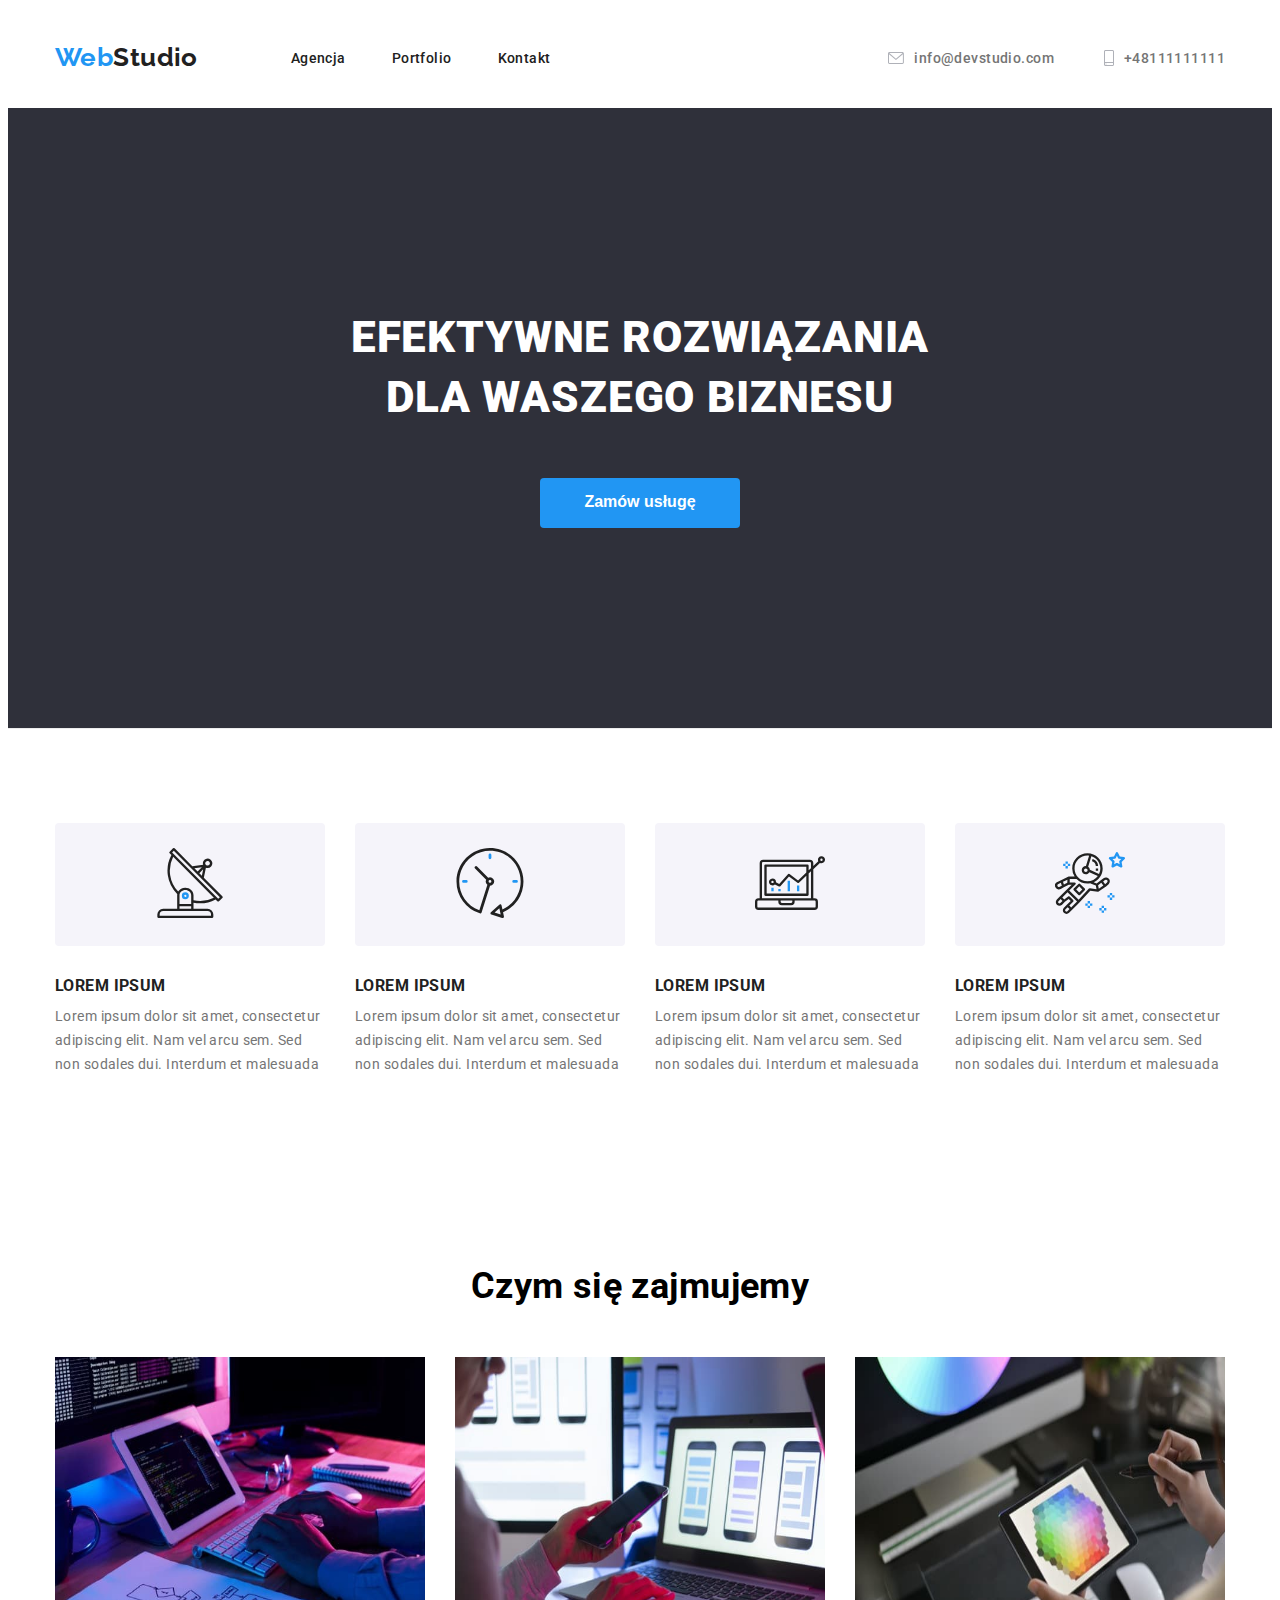
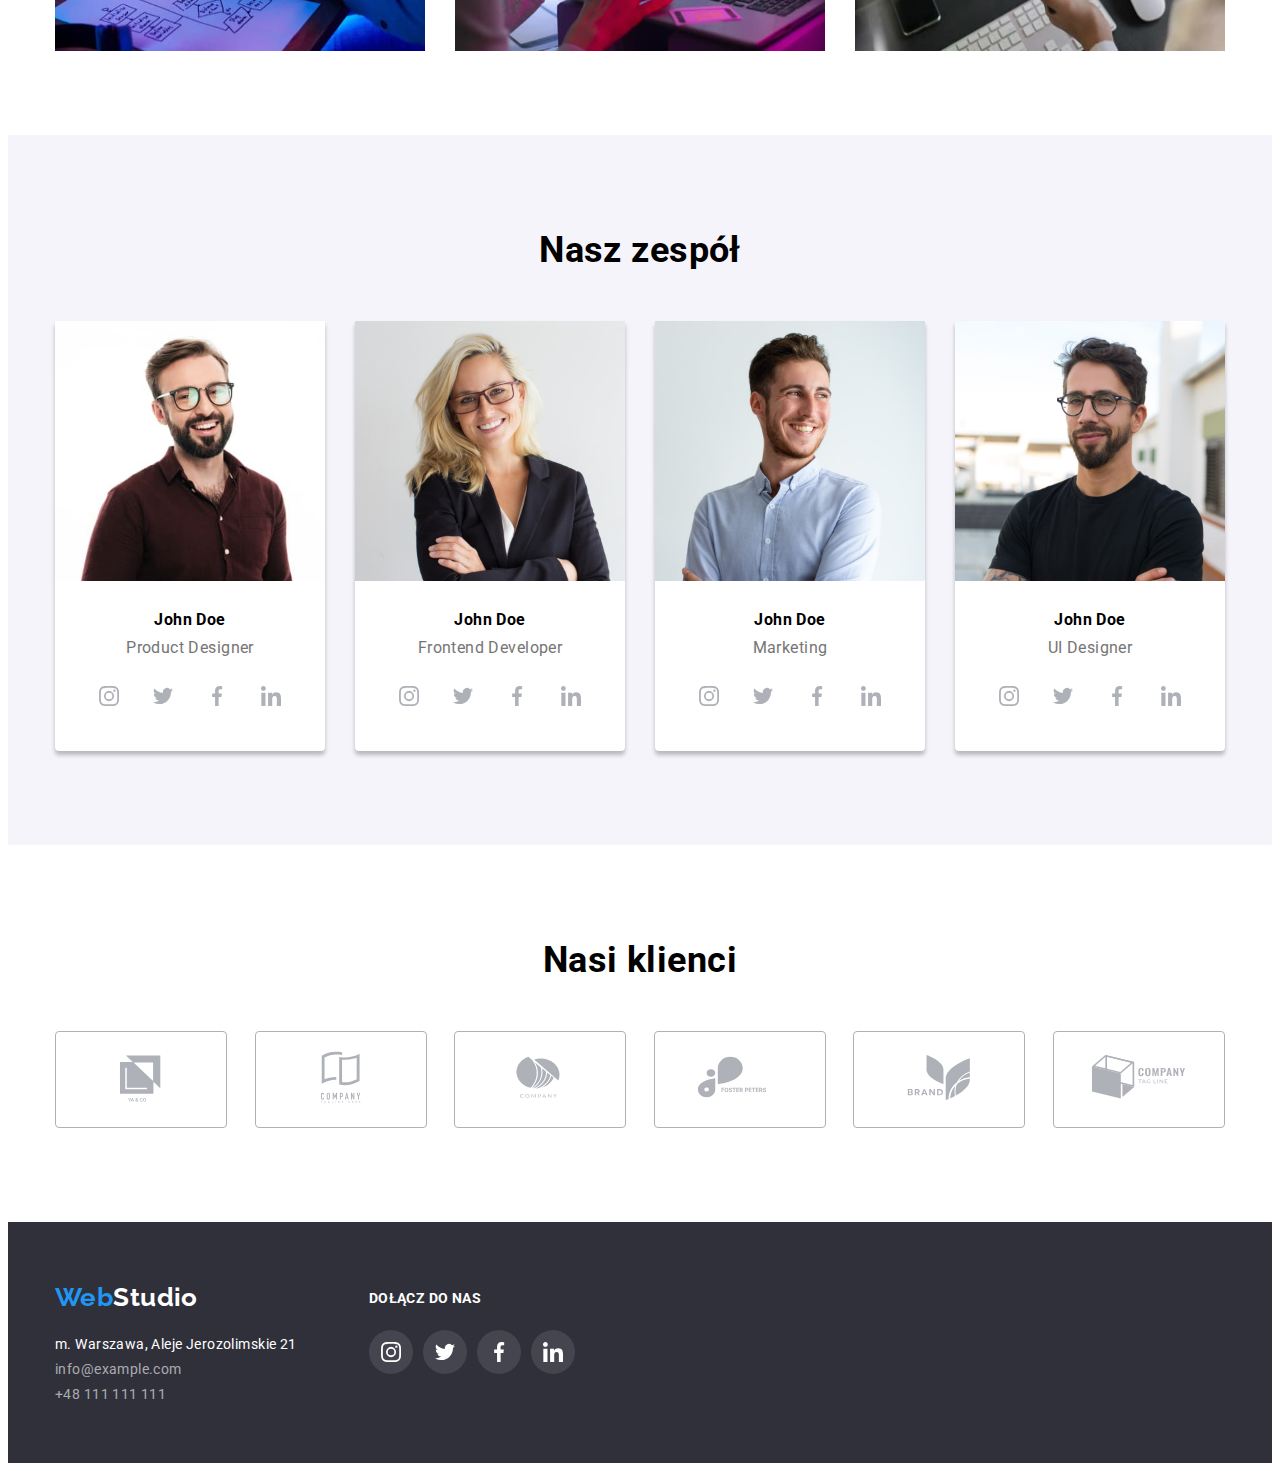
==== index.html @ ecf9ecc1 "added previous homework" ====
<!DOCTYPE html>
<html lang="pl">
  <head>
    <link
      rel="stylesheet"
      href="https://cdnjs.cloudflare.com/ajax/libs/modern-normalize/1.1.0/modern-normalize.min.css"
      integrity="sha512-wpPYUAdjBVSE4KJnH1VR1HeZfpl1ub8YT/NKx4PuQ5NmX2tKuGu6U/JRp5y+Y8XG2tV+wKQpNHVUX03MfMFn9Q=="
      crossorigin="anonymous"
      referrerpolicy="no-referrer"
    />
    <link rel="preconnect" href="https://fonts.googleapis.com" />
    <link rel="preconnect" href="https://fonts.gstatic.com" crossorigin />
    <link
      href="https://fonts.googleapis.com/css2?family=Raleway:wght@700&family=Roboto:wght@400;500;700;900&display=swap"
      rel="stylesheet"
    />
    <meta charset="UTF-8" />
    <meta http-equiv="X-UA-Compatible" content="IE=edge" />
    <meta name="viewport" content="width=device-width, initial-scale=1.0" />
    <title>Praca domowa 1 GoIT</title>
    <link rel="stylesheet" href="css/styles.css" />
  </head>
  <body>
    <header>
      <section>
        <div class="container header-container">
          <nav class="header_nav">
            <a href="index.html" class="header_logo"
              ><span class="logo_first_part">Web</span>Studio</a
            >
            <ul class="header_menu_list">
              <li class="header_menu_item">
                <a href="" class="header_menu_link">Agencja</a>
              </li>
              <li class="header_menu_item">
                <a href="portfolio.html" class="header_menu_link">Portfolio</a>
              </li>
              <li class="header_menu_item">
                <a href="" class="header_menu_link">Kontakt</a>
              </li>
            </ul>
          </nav>
          <ul class="header_contact_list">
            <li class="header_contact_item">
              <a href="mailto:info@devstudio.com" class="header_contact_link">
                <svg class="icon header-icon" width="16" height="12">
                  <use href="/images/icon.svg#icon-envelope"></use>
                </svg>
                info@devstudio.com
              </a>
            </li>
            <li class="header_contact_item">
              <a href="tel:+48111111111" class="header_contact_link">
                <svg class="icon header-icon" width="10" height="16">
                  <use href="/images/icon.svg#icon-smartphone"></use>
                </svg>
                +48111111111
              </a>
            </li>
          </ul>
        </div>
      </section>

      <section class="headline section">
        <div class="container headline-container">
          <h1 class="headline_tittle">
            EFEKTYWNE ROZWIĄZANIA <br />
            DLA WASZEGO BIZNESU
          </h1>
          <button type="button" class="headline_button">Zamów usługę</button>
        </div>
      </section>
    </header>
    <main>
      <section class="describtion section">
        <div class="container describtion-container">
          <ul class="describtion_list">
            <li class="describtion_item">
              <div class="describtion_icons_background">
                <svg class="describtion_icons" width="70" height="70">
                  <use href="./images/icon.svg#icon-antenna"></use>
                </svg>
              </div>
              <h3 class="describtion_head">LOREM IPSUM</h3>
              <p class="describtion_text">
                Lorem ipsum dolor sit amet, consectetur adipiscing elit. Nam vel
                arcu sem. Sed non sodales dui. Interdum et malesuada
              </p>
            </li>
            <li class="describtion_item">
              <div class="describtion_icons_background">
                <svg class="describtion_icons" width="70" height="70">
                  <use href="./images/icon.svg#icon-clock"></use>
                </svg>
              </div>
              <h3 class="describtion_head">LOREM IPSUM</h3>
              <p class="describtion_text">
                Lorem ipsum dolor sit amet, consectetur adipiscing elit. Nam vel
                arcu sem. Sed non sodales dui. Interdum et malesuada
              </p>
            </li>
            <li class="describtion_item">
              <div class="describtion_icons_background">
                <svg class="describtion_icons" width="70" height="70">
                  <use href="./images/icon.svg#icon-diagram"></use>
                </svg>
              </div>

              <h3 class="describtion_head">LOREM IPSUM</h3>
              <p class="describtion_text">
                Lorem ipsum dolor sit amet, consectetur adipiscing elit. Nam vel
                arcu sem. Sed non sodales dui. Interdum et malesuada
              </p>
            </li>
            <li class="describtion_item">
              <div class="describtion_icons_background">
                <svg class="describtion_icons" width="70" height="70">
                  <use href="./images/icon.svg#icon-astronaut"></use>
                </svg>
              </div>
              <h3 class="describtion_head">LOREM IPSUM</h3>
              <p class="describtion_text">
                Lorem ipsum dolor sit amet, consectetur adipiscing elit. Nam vel
                arcu sem. Sed non sodales dui. Interdum et malesuada
              </p>
            </li>
          </ul>
        </div>
      </section>
      <section class="what-we-do section">
        <div class="container what-we-do-container">
          <h2 class="what-we-do_tittle">Czym się zajmujemy</h2>
          <ul class="what-we-do_list">
            <li class="what-we-do_card">
              <img
                src="images/pracujacyprogramista(1).jpg"
                alt="Programista kodujący przy komputerze"
                width="370"
                height="294"
              />
            </li>
            <li class="what-we-do_card">
              <img
                src="images/programistaztelefonem.jpg"
                alt="Programista trzyma w ręku telefon"
                width="370"
                height="294"
              />
            </li>
            <li class="what-we-do_card">
              <img
                src="images/programistawybierajacykolor.jpg"
                alt="programista wybiera kolor z palety kolorów"
                width="370"
                height="294"
              />
            </li>
          </ul>
        </div>
      </section>
      <section class="ourteam section">
        <div class="container ourteam-container">
          <h2 class="ourteam_main_tittle">Nasz zespół</h2>
          <ul class="ourteam_list">
            <li class="ourteam_card">
              <figure>
                <img
                  src="images/JDoe1.jpg"
                  alt="Mężczyzna w koszuli i okularach"
                  width="270"
                  height="260"
                />
                <figcaption>
                  <h3 class="ourteam_subtittle">John Doe</h3>
                  <p class="ourteam_text">Product Designer</p>
                  <ul class="team_icon_list">
                    <li>
                      <a href="#" target="_blank" class="team_icon_link">
                        <svg class="icon ourteam-icon" width="44" height="44">
                          <use href="/images/icon.svg#icon-instagram"></use>
                        </svg>
                      </a>
                    </li>
                    <li>
                      <a href="#" target="_blank" class="team_icon_link">
                        <svg class="icon ourteam-icon" width="44" height="44">
                          <use href="/images/icon.svg#icon-twitter"></use>
                        </svg>
                      </a>
                    </li>
                    <li>
                      <a href="#" target="_blank" class="team_icon_link">
                        <svg class="icon ourteam-icon" width="44" height="44">
                          <use href="/images/icon.svg#icon-facebook"></use>
                        </svg>
                      </a>
                    </li>
                    <li>
                      <a href="#" target="_blank" class="team_icon_link">
                        <svg class="icon ourteam-icon" width="44" height="44">
                          <use href="/images/icon.svg#icon-linkedin"></use>
                        </svg>
                      </a>
                    </li>
                  </ul>
                </figcaption>
              </figure>
            </li>
            <li class="ourteam_card">
              <figure>
                <img
                  src="images/JDoe2.jpg"
                  alt="Kobieta w marynarce"
                  width="270"
                  height="260"
                />
                <figcaption>
                  <h3 class="ourteam_subtittle">John Doe</h3>
                  <p class="ourteam_text">Frontend Developer</p>
                  <ul class="team_icon_list">
                    <li class="team_icon_item">
                      <a href="#" target="_blank" class="team_icon_link">
                        <svg class="icon ourteam-icon" width="44" height="44">
                          <use href="/images/icon.svg#icon-instagram"></use>
                        </svg>
                      </a>
                    </li>
                    <li>
                      <a href="#" target="_blank" class="team_icon_link">
                        <svg class="icon ourteam-icon" width="44" height="44">
                          <use href="/images/icon.svg#icon-twitter"></use>
                        </svg>
                      </a>
                    </li>
                    <li>
                      <a href="#" target="_blank" class="team_icon_link">
                        <svg class="icon ourteam-icon" width="44" height="44">
                          <use href="/images/icon.svg#icon-facebook"></use>
                        </svg>
                      </a>
                    </li>
                    <li>
                      <a href="#" target="_blank" class="team_icon_link">
                        <svg class="icon ourteam-icon" width="44" height="44">
                          <use href="/images/icon.svg#icon-linkedin"></use>
                        </svg>
                      </a>
                    </li>
                  </ul>
                </figcaption>
              </figure>
            </li>
            <li class="ourteam_card">
              <figure>
                <img
                  src="images/JDoe3.jpg"
                  alt="Uśmiechnięty mężczyzna"
                  width="270"
                  height="260"
                />
                <figcaption>
                  <h3 class="ourteam_subtittle">John Doe</h3>
                  <p class="ourteam_text">Marketing</p>
                  <ul class="team_icon_list">
                    <li>
                      <a href="#" target="_blank" class="team_icon_link">
                        <svg class="icon ourteam-icon" width="44" height="44">
                          <use href="/images/icon.svg#icon-instagram"></use>
                        </svg>
                      </a>
                    </li>
                    <li>
                      <a href="#" target="_blank" class="team_icon_link">
                        <svg class="icon ourteam-icon" width="44" height="44">
                          <use href="/images/icon.svg#icon-twitter"></use>
                        </svg>
                      </a>
                    </li>
                    <li>
                      <a href="#" target="_blank" class="team_icon_link">
                        <svg class="icon ourteam-icon" width="44" height="44">
                          <use href="/images/icon.svg#icon-facebook"></use>
                        </svg>
                      </a>
                    </li>
                    <li>
                      <a href="#" target="_blank" class="team_icon_link">
                        <svg class="icon ourteam-icon" width="44" height="44">
                          <use href="/images/icon.svg#icon-linkedin"></use>
                        </svg>
                      </a>
                    </li>
                  </ul>
                </figcaption>
              </figure>
            </li>
            <li class="ourteam_card">
              <figure>
                <img
                  src="images/JDoe4.jpg"
                  alt="Mężczyzna w koszulce i okularach"
                  width="270"
                  height="260"
                />
                <figcaption>
                  <h3 class="ourteam_subtittle">John Doe</h3>
                  <p class="ourteam_text">UI Designer</p>
                  <ul class="team_icon_list">
                    <li>
                      <a href="#" target="_blank" class="team_icon_link">
                        <svg class="icon ourteam-icon" width="44" height="44">
                          <use href="/images/icon.svg#icon-instagram"></use>
                        </svg>
                      </a>
                    </li>
                    <li>
                      <a href="#" target="_blank" class="team_icon_link">
                        <svg class="icon ourteam-icon" width="44" height="44">
                          <use href="/images/icon.svg#icon-twitter"></use>
                        </svg>
                      </a>
                    </li>
                    <li>
                      <a href="#" target="_blank" class="team_icon_link">
                        <svg class="icon ourteam-icon" width="44" height="44">
                          <use href="/images/icon.svg#icon-facebook"></use>
                        </svg>
                      </a>
                    </li>
                    <li>
                      <a href="#" target="_blank" class="team_icon_link">
                        <svg class="icon ourteam-icon" width="44" height="44">
                          <use href="/images/icon.svg#icon-linkedin"></use>
                        </svg>
                      </a>
                    </li>
                  </ul>
                </figcaption>
              </figure>
            </li>
          </ul>
        </div>
      </section>
      <section class="our_clients section">
        <div class="container">
          <h2 class="our_clients_main_tittle">Nasi klienci</h2>
          <ul class="our_clients_list">
            <li class="our_clients_item">
              <a href="#" target="_blank" class="our_clients_link">
                <svg class="icon our_clients-icon" width="106" height="60">
                  <use href="/images/icon.svg#icon-client1"></use>
                </svg>
              </a>
            </li>
            <li class="our_clients_item">
              <a href="#" target="_blank" class="our_clients_link">
                <svg class="icon our_clients-icon" width="106" height="60">
                  <use href="/images/icon.svg#icon-client2"></use>
                </svg>
              </a>
            </li>
            <li class="our_clients_item">
              <a href="#" target="_blank" class="our_clients_link">
                <svg class="icon our_clients-icon" width="106" height="60">
                  <use href="/images/icon.svg#icon-client3"></use>
                </svg>
              </a>
            </li>
            <li class="our_clients_item">
              <a href="#" target="_blank" class="our_clients_link">
                <svg class="icon our_clients-icon" width="106" height="60">
                  <use href="/images/icon.svg#icon-client4"></use>
                </svg>
              </a>
            </li>
            <li class="our_clients_item">
              <a href="#" target="_blank" class="our_clients_link">
                <svg class="icon our_clients-icon" width="106" height="60">
                  <use href="/images/icon.svg#icon-client5"></use>
                </svg>
              </a>
            </li>
            <li class="our_clients_item">
              <a href="#" target="_blank" class="our_clients_link">
                <svg class="icon our_clients-icon" width="106" height="60">
                  <use href="/images/icon.svg#icon-client6"></use>
                </svg>
              </a>
            </li>
          </ul>
        </div>
      </section>
    </main>
    <footer class="footer">
      <div class="container">
        <div class="footer_display_container">
          <div class="footer-container">
            <a href="" class="footer_logo">
              <span class="logo_first_part">Web</span>Studio</a
            >
            <address>
              <ul class="footer_list">
                <li>
                  <a
                    class="footer_link footer-localisation"
                    href="https://goo.gl/maps/kYdDBKaU15SzFSr7A"
                    target="_blank"
                    >m. Warszawa, Aleje Jerozolimskie 21</a
                  >
                </li>
                <li>
                  <a class="footer_link" href="mailto:info@example.com"
                    >info@example.com</a
                  >
                </li>
                <li>
                  <a class="footer_link" href="tel:+48111111111">
                    +48 111 111 111</a
                  >
                </li>
              </ul>
            </address>
          </div>
          <div class="container footer-icon-container">
            <h2 class="joinus_tittle">DOŁĄCZ DO NAS</h2>
            <ul class="joinus_list">
              <li class="joinus_item">
                <a href="#" target="_blank" class="joinus_link">
                  <svg class="icon joinus-icon" width="44" height="44">
                    <use href="/images/icon.svg#icon-instagram"></use>
                  </svg>
                </a>
              </li>
              <li class="joinus_item">
                <a href="#" target="_blank" class="joinus_link">
                  <svg class="icon joinus-icon" width="44" height="44">
                    <use href="/images/icon.svg#icon-twitter"></use>
                  </svg>
                </a>
              </li>
              <li class="joinus_item">
                <a href="#" target="_blank" class="joinus_link">
                  <svg class="icon joinus-icon" width="44" height="44">
                    <use href="/images/icon.svg#icon-facebook"></use>
                  </svg>
                </a>
              </li>
              <li class="joinus_item">
                <a href="#" target="_blank" class="joinus_link">
                  <svg class="icon joinus-icon" width="44" height="44">
                    <use href="/images/icon.svg#icon-linkedin"></use>
                  </svg>
                </a>
              </li>
            </ul>
          </div>
        </div>
      </div>
    </footer>
  </body>
</html>
---- css/styles.css ----
:root {
  --primary-fonts: "Roboto", sans-serif;
  --logo-fonts: "Raleway", sans-serif;
  --color-one: #2196f3;
  --color-two: #212121;
  --color-three: #757575;
  --color-four: #ffffff;
  --color-five: #f5f4fa;
  --color-six: #2f303a;
  --color-seven: #000000;
  --color-eight: #afb1b8;
}
/*basic web styles*/
body {
  font-family: var(--primary-fonts);
  color: var(--color-seven);
  background-color: var(--color-four);
  letter-spacing: 0.03em;
  font-size: 14px;
}
h1,
h2,
h3,
p,
ul,
li {
  margin: 0;
  padding: 0;
}
.container {
  width: 1170px;
  margin: 0 auto;
}

/*header styles*/
.header-container,
.header_nav,
.header_menu_list,
.header_contact_list {
  display: flex;
}
.header_menu_list {
  display: flex;
  justify-content: space-between;
  align-items: center;
}

.header-container {
  justify-content: space-between;
  padding: 32px 0;
  align-items: center;
}
.header_contact_link {
  display: flex;
  align-items: center;
}
.header_menu_item:not(:last-child) {
  padding-right: 46px;
}
.header_contact_item:not(:last-child) {
  padding-right: 50px;
}

header {
  border-bottom: 1px solid #ececec;
}
.header_logo {
  font-family: var(--logo-fonts);
  font-weight: 700;
  font-size: 26px;
  color: var(--color-two);
  line-height: 1.38;
  margin-right: 93px;
}
.logo_first_part {
  color: var(--color-one);
}
.header_logo,
.header_menu_link,
.header_contact_link {
  text-decoration: none;
}
.header_menu_list,
.header_contact_list {
  list-style: none;
}
.header_menu_link {
  color: var(--color-two);
  font-weight: 500;
  cursor: pointer;
  line-height: 1.17;
}

.header_menu_link:hover,
.header_contact_link:hover {
  color: var(--color-one);
}
.header_contact_link {
  color: var(--color-three);
  font-weight: 500;
  cursor: pointer;
}
.header_contact_link:hover > svg {
  fill: var(--color-one);
}
/*section class settings*/
.section {
  padding: 94px 0;
  width: 100%;
}
/*headline*/
.headline {
  background-color: var(--color-six);
  color: var(--color-four);
  letter-spacing: 0.06em;
  text-align: center;
}

.headline_tittle {
  font-size: 44px;
  font-weight: 900;
  line-height: 1.36;
  padding-top: 106px;
}
.headline_button {
  color: var(--color-four);
  background-color: var(--color-one);
  font-weight: 700;
  font-size: 16px;
  width: 200px;
  height: 50px;
  border-radius: 4px;
  border: none;
  line-height: 1.88;
  margin-bottom: 106px;
  margin-top: 50px;
}
.headline_button:hover {
  cursor: pointer;
}
/*describtion*/

.describtion_list {
  list-style: none;
  display: flex;
  gap: 30px;
}

.describtion_head {
  color: var(--color-two);
  font-weight: 700;
  line-height: 1.17;
  padding-bottom: 10px;
}
.describtion_text {
  color: var(--color-three);
  font-weight: 400;
  line-height: 1.71;
}
/*what we do*/
.what-we-do_tittle {
  font-size: 36px;
  font-weight: 700;
  text-align: center;
  line-height: 1.17;
  margin-bottom: 50px;
}
.what-we-do_list {
  list-style: none;
  display: flex;
  gap: 30px;
}
.what-we-do.section {
  padding-bottom: 84px;
}
/*our team*/
.ourteam {
  background-color: var(--color-five);
}
.ourteam_main_tittle {
  font-size: 36px;
  font-weight: 700;
  text-align: center;
  line-height: 1.17;
  margin-bottom: 50px;
}
.ourteam_list {
  list-style: none;
  display: flex;
  gap: 30px;
  justify-content: space-between;
}
figure {
  margin: 0;
}

.ourteam_card {
  background-color: var(--color-four);
  text-align: center;
  border-radius: 0px 0px 4px 4px;
  box-shadow: 0px 4px 4px 0px rgba(0, 0, 0, 0.25);
}

.ourteam_subtittle {
  font-weight: 700;
  font-size: 16px;
  line-height: 1.17;
  padding-top: 30px;
  padding-bottom: 10px;
}
.ourteam_text {
  font-weight: 400;
  font-size: 16px;
  color: var(--color-three);
  line-height: 1.17;
  padding-bottom: 16px;
}
/*ourclients section*/
.our_clients_main_tittle {
  font-size: 36px;
  font-weight: 700;
  text-align: center;
  line-height: 1.17;
  margin-bottom: 50px;
}

.our_clients_list {
  display: flex;
  list-style: none;
  justify-content: space-between;
}
.our_clients-icon {
  margin: 16px 32px 16px 32px;
}
.our_clients_item {
  border: var(--color-eight) 1px solid;
  border-radius: 4px;
}
.our_clients_item:hover {
  border: var(--color-one) 1px solid;
  border-radius: 4px;
}
/*footer*/
.footer {
  background-color: var(--color-six);
}
.footer_logo {
  font-family: var(--logo-fonts);
  font-weight: 700;
  font-size: 26px;
  color: var(--color-four);
  line-height: 1.17;
  padding-top: 60px;
  margin-bottom: 23px;
  display: inline-block;
  margin-right: 171px;
}

.footer_list {
  list-style: none;
  padding-bottom: 60px;
}
.footer_list li:not(:last-child) {
  margin-bottom: 9px;
}
.footer_list,
.footer_logo,
.footer_link {
  text-decoration: none;
}

.footer_link {
  color: rgba(255, 255, 255, 0.6);
  font-weight: 400;
  font-style: normal;
  line-height: 1.17;
}
.footer-localisation {
  color: var(--color-four);
}

.footer_link:hover {
  color: var(--color-one);
  cursor: pointer;
}
.footer_display_container {
  display: flex;
}
.footer-icon-container {
  margin-top: 68px;
}
.joinus_list {
  list-style: none;
  display: flex;
  gap: 10px;
}
.joinus_tittle {
  color: var(--color-four);
  font-weight: 700;
  line-height: 1.17;
  margin-bottom: 23px;
  font-size: 14px;
  vertical-align: text-bottom;
}
/*portfolio.html*/

.filters_list,
.portfolio_list {
  list-style: none;
  display: flex;
}
.filters_button {
  background-color: var(--color-five);
  border: none;
  border-radius: 2px;
  color: var(--color-two);
  text-align: center;
  font-size: 16px;
  font-weight: 500;
  font-family: var(--primary-fonts);
  line-height: 1.625;
  padding: 6px 22px 6px 22px;
}
.filters_list {
  align-items: center;
  justify-content: center;
  gap: 8px;
  margin-bottom: 50px;
}
.filters_button:hover {
  color: var(--color-four);
  background-color: var(--color-one);
  cursor: pointer;
  box-shadow: 0px 4px 4px 0px rgba(0, 0, 0, 0.25);
}
.portfolio_list {
  flex-wrap: wrap;
  gap: 30px;
}
img {
  display: block;
}
.portfolio_figcaption {
  border-bottom: 1px solid #eeeeee;
  border-right: 1px solid #eeeeee;
  border-left: 1px solid #eeeeee;
}

.portfolio_tittle {
  color: var(--color-two);
  font-size: 18px;
  font-weight: 700;
  letter-spacing: 0.03em;
  line-height: 2;
  margin: 0px 24px 4px 24px;
  padding-top: 20px;
}
.portfolio_text {
  font-size: 16px;
  font-weight: 400;
  color: var(--color-three);
  line-height: 1.87;
  margin: 0 24px 20px 24px;
}

/*icons*/
.icon {
  fill: var(--color-eight);
}
.header-icon {
  margin-right: 10px;
}
.team_icon_list {
  display: flex;
  justify-content: space-between;
  padding-left: 32px;
  padding-right: 32px;
  padding-bottom: 30px;
  list-style: none;
}
.ourteam-icon:hover {
  fill: var(--color-four);
  background: var(--color-one);
  border-radius: 50%;
}
.our_clients-icon:hover {
  fill: var(--color-one);
}
.joinus-icon {
  fill: var(--color-four);
  background-color: rgba(255, 255, 255, 0.1);
  border-radius: 50%;
}
.joinus-icon:hover {
  fill: var(--color-four);
  background-color: var(--color-one);
  border-radius: 50%;
}


.describtion_icons {
  fill: var(--color-two);
  margin: 25px 100px 25px 100px;
}

.describtion_icons_background {
  background-color: var(--color-five);
  margin-bottom: 30px;
  border-radius: 4px;
}
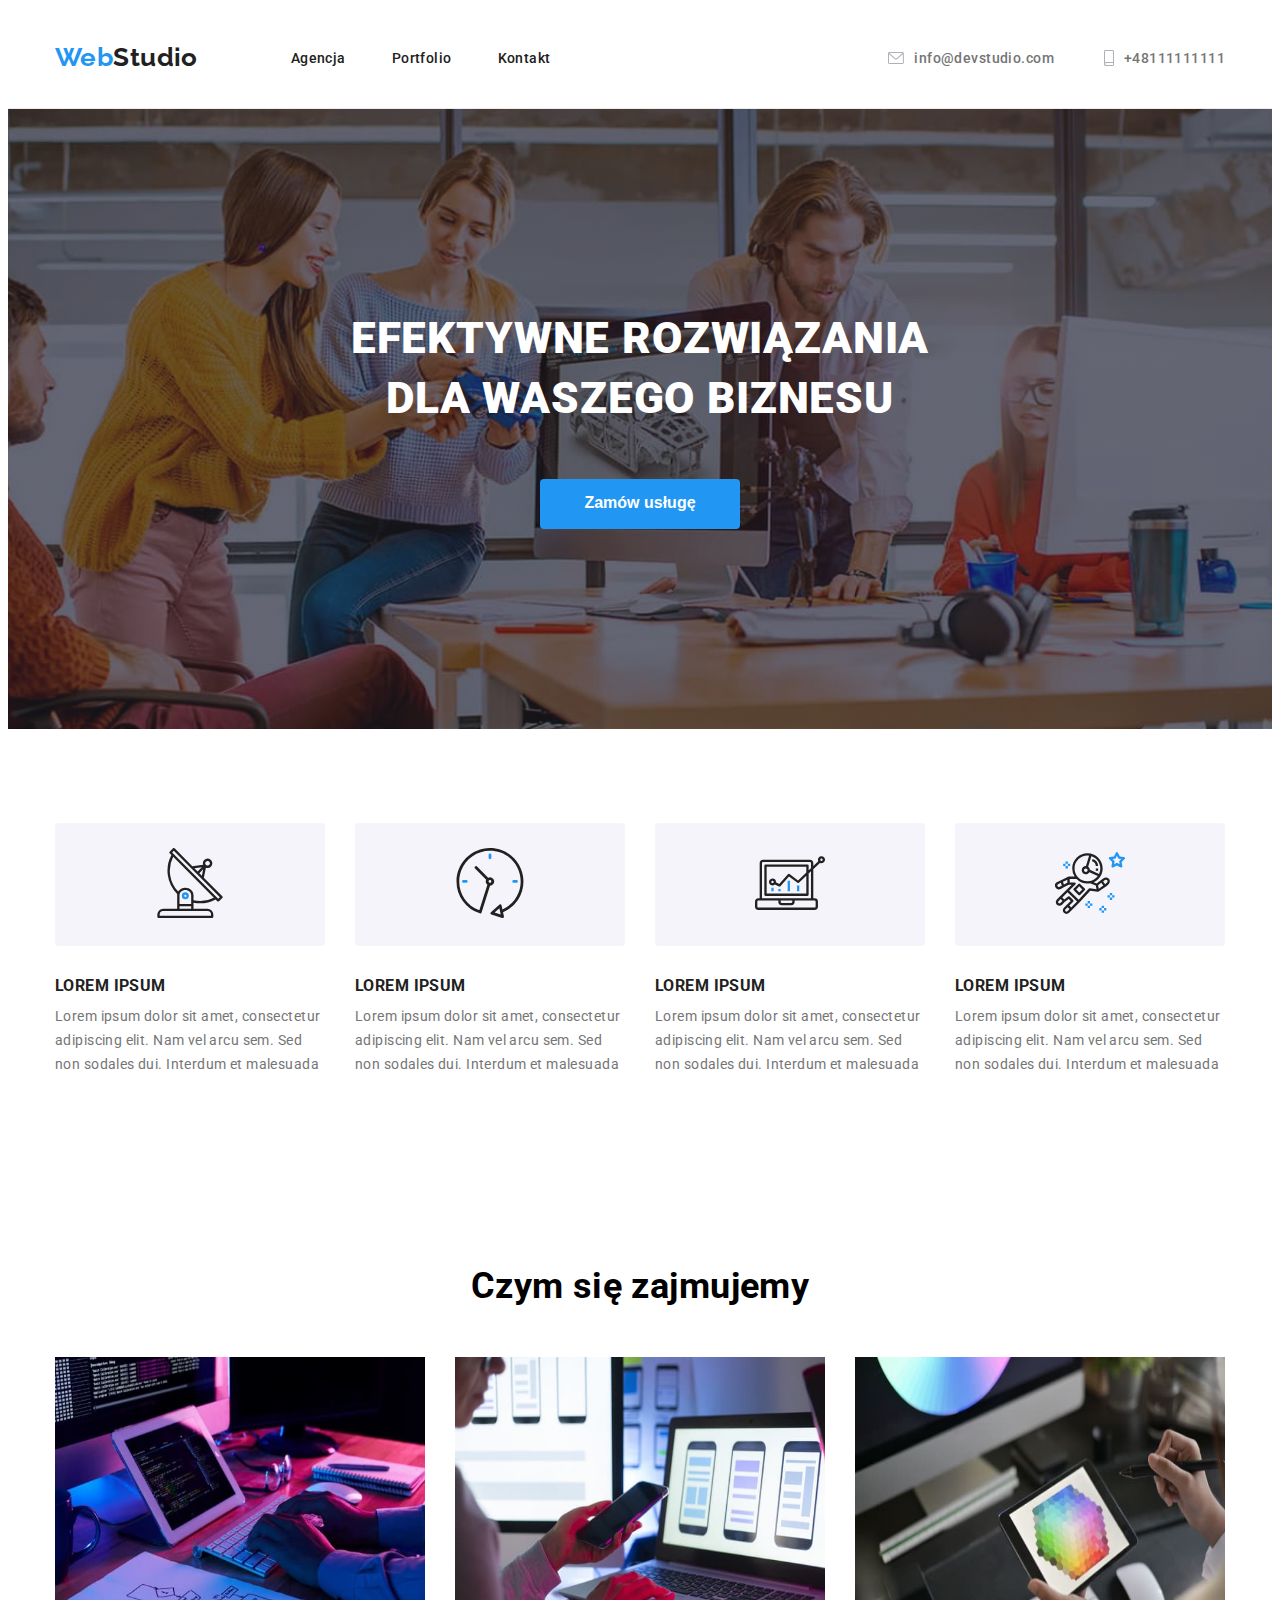
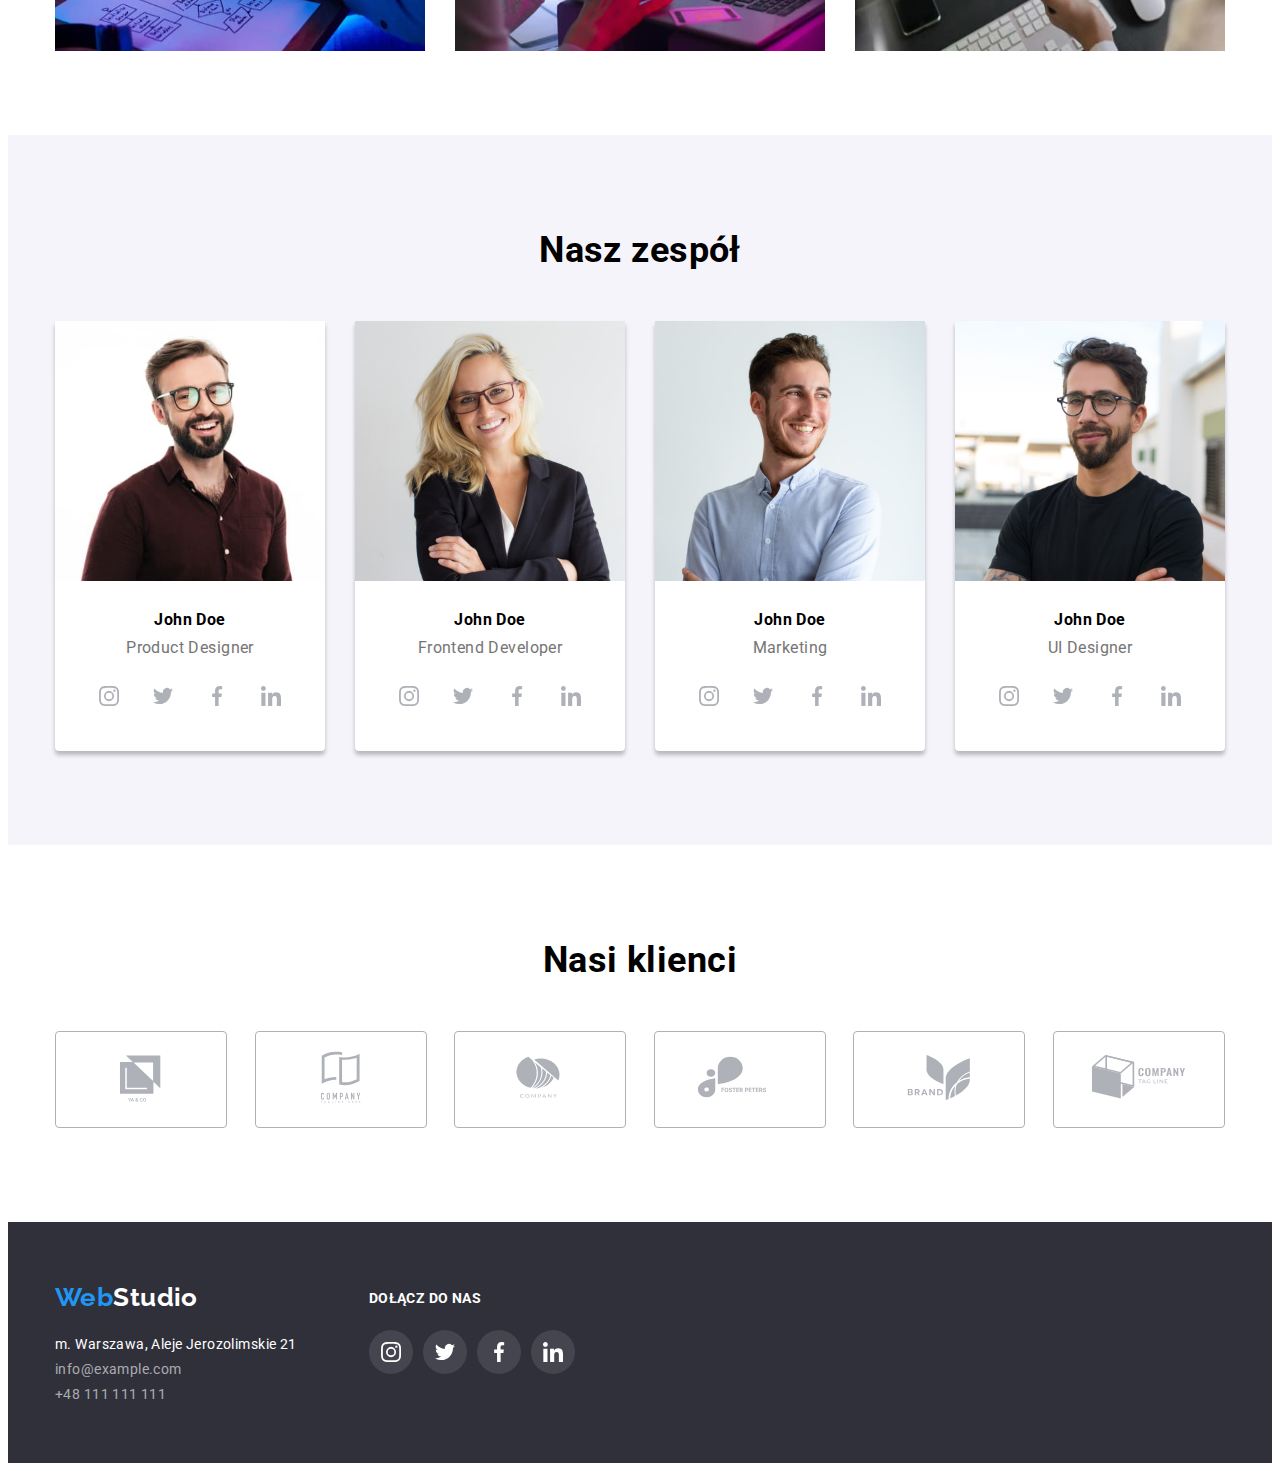
==== commit 1a00603b: "." ====
--- a/index.html
+++ b/index.html
@@ -22,7 +22,7 @@
   </head>
   <body>
     <header>
-      <section>
+      <section class="header">
         <div class="container header-container">
           <nav class="header_nav">
             <a href="index.html" class="header_logo"
@@ -44,7 +44,7 @@
             <li class="header_contact_item">
               <a href="mailto:info@devstudio.com" class="header_contact_link">
                 <svg class="icon header-icon" width="16" height="12">
-                  <use href="/images/icon.svg#icon-envelope"></use>
+                  <use href="./images/icon.svg#icon-envelope"></use>
                 </svg>
                 info@devstudio.com
               </a>
@@ -52,7 +52,7 @@
             <li class="header_contact_item">
               <a href="tel:+48111111111" class="header_contact_link">
                 <svg class="icon header-icon" width="10" height="16">
-                  <use href="/images/icon.svg#icon-smartphone"></use>
+                  <use href="./images/icon.svg#icon-smartphone"></use>
                 </svg>
                 +48111111111
               </a>
@@ -150,7 +150,7 @@
             <li class="what-we-do_card">
               <img
                 src="images/programistawybierajacykolor.jpg"
-                alt="programista wybiera kolor z palety kolorów"
+                alt="programista wybiera kolor z palety kolorow"
                 width="370"
                 height="294"
               />
@@ -177,28 +177,28 @@
                     <li>
                       <a href="#" target="_blank" class="team_icon_link">
                         <svg class="icon ourteam-icon" width="44" height="44">
-                          <use href="/images/icon.svg#icon-instagram"></use>
-                        </svg>
-                      </a>
-                    </li>
-                    <li>
-                      <a href="#" target="_blank" class="team_icon_link">
-                        <svg class="icon ourteam-icon" width="44" height="44">
-                          <use href="/images/icon.svg#icon-twitter"></use>
-                        </svg>
-                      </a>
-                    </li>
-                    <li>
-                      <a href="#" target="_blank" class="team_icon_link">
-                        <svg class="icon ourteam-icon" width="44" height="44">
-                          <use href="/images/icon.svg#icon-facebook"></use>
-                        </svg>
-                      </a>
-                    </li>
-                    <li>
-                      <a href="#" target="_blank" class="team_icon_link">
-                        <svg class="icon ourteam-icon" width="44" height="44">
-                          <use href="/images/icon.svg#icon-linkedin"></use>
+                          <use href="./images/icon.svg#icon-instagram"></use>
+                        </svg>
+                      </a>
+                    </li>
+                    <li>
+                      <a href="#" target="_blank" class="team_icon_link">
+                        <svg class="icon ourteam-icon" width="44" height="44">
+                          <use href="./images/icon.svg#icon-twitter"></use>
+                        </svg>
+                      </a>
+                    </li>
+                    <li>
+                      <a href="#" target="_blank" class="team_icon_link">
+                        <svg class="icon ourteam-icon" width="44" height="44">
+                          <use href="./images/icon.svg#icon-facebook"></use>
+                        </svg>
+                      </a>
+                    </li>
+                    <li>
+                      <a href="#" target="_blank" class="team_icon_link">
+                        <svg class="icon ourteam-icon" width="44" height="44">
+                          <use href="./images/icon.svg#icon-linkedin"></use>
                         </svg>
                       </a>
                     </li>
@@ -221,28 +221,28 @@
                     <li class="team_icon_item">
                       <a href="#" target="_blank" class="team_icon_link">
                         <svg class="icon ourteam-icon" width="44" height="44">
-                          <use href="/images/icon.svg#icon-instagram"></use>
-                        </svg>
-                      </a>
-                    </li>
-                    <li>
-                      <a href="#" target="_blank" class="team_icon_link">
-                        <svg class="icon ourteam-icon" width="44" height="44">
-                          <use href="/images/icon.svg#icon-twitter"></use>
-                        </svg>
-                      </a>
-                    </li>
-                    <li>
-                      <a href="#" target="_blank" class="team_icon_link">
-                        <svg class="icon ourteam-icon" width="44" height="44">
-                          <use href="/images/icon.svg#icon-facebook"></use>
-                        </svg>
-                      </a>
-                    </li>
-                    <li>
-                      <a href="#" target="_blank" class="team_icon_link">
-                        <svg class="icon ourteam-icon" width="44" height="44">
-                          <use href="/images/icon.svg#icon-linkedin"></use>
+                          <use href="./images/icon.svg#icon-instagram"></use>
+                        </svg>
+                      </a>
+                    </li>
+                    <li>
+                      <a href="#" target="_blank" class="team_icon_link">
+                        <svg class="icon ourteam-icon" width="44" height="44">
+                          <use href="./images/icon.svg#icon-twitter"></use>
+                        </svg>
+                      </a>
+                    </li>
+                    <li>
+                      <a href="#" target="_blank" class="team_icon_link">
+                        <svg class="icon ourteam-icon" width="44" height="44">
+                          <use href="./images/icon.svg#icon-facebook"></use>
+                        </svg>
+                      </a>
+                    </li>
+                    <li>
+                      <a href="#" target="_blank" class="team_icon_link">
+                        <svg class="icon ourteam-icon" width="44" height="44">
+                          <use href="./images/icon.svg#icon-linkedin"></use>
                         </svg>
                       </a>
                     </li>
@@ -265,28 +265,28 @@
                     <li>
                       <a href="#" target="_blank" class="team_icon_link">
                         <svg class="icon ourteam-icon" width="44" height="44">
-                          <use href="/images/icon.svg#icon-instagram"></use>
-                        </svg>
-                      </a>
-                    </li>
-                    <li>
-                      <a href="#" target="_blank" class="team_icon_link">
-                        <svg class="icon ourteam-icon" width="44" height="44">
-                          <use href="/images/icon.svg#icon-twitter"></use>
-                        </svg>
-                      </a>
-                    </li>
-                    <li>
-                      <a href="#" target="_blank" class="team_icon_link">
-                        <svg class="icon ourteam-icon" width="44" height="44">
-                          <use href="/images/icon.svg#icon-facebook"></use>
-                        </svg>
-                      </a>
-                    </li>
-                    <li>
-                      <a href="#" target="_blank" class="team_icon_link">
-                        <svg class="icon ourteam-icon" width="44" height="44">
-                          <use href="/images/icon.svg#icon-linkedin"></use>
+                          <use href="./images/icon.svg#icon-instagram"></use>
+                        </svg>
+                      </a>
+                    </li>
+                    <li>
+                      <a href="#" target="_blank" class="team_icon_link">
+                        <svg class="icon ourteam-icon" width="44" height="44">
+                          <use href="./images/icon.svg#icon-twitter"></use>
+                        </svg>
+                      </a>
+                    </li>
+                    <li>
+                      <a href="#" target="_blank" class="team_icon_link">
+                        <svg class="icon ourteam-icon" width="44" height="44">
+                          <use href="./images/icon.svg#icon-facebook"></use>
+                        </svg>
+                      </a>
+                    </li>
+                    <li>
+                      <a href="#" target="_blank" class="team_icon_link">
+                        <svg class="icon ourteam-icon" width="44" height="44">
+                          <use href="./images/icon.svg#icon-linkedin"></use>
                         </svg>
                       </a>
                     </li>
@@ -309,28 +309,28 @@
                     <li>
                       <a href="#" target="_blank" class="team_icon_link">
                         <svg class="icon ourteam-icon" width="44" height="44">
-                          <use href="/images/icon.svg#icon-instagram"></use>
-                        </svg>
-                      </a>
-                    </li>
-                    <li>
-                      <a href="#" target="_blank" class="team_icon_link">
-                        <svg class="icon ourteam-icon" width="44" height="44">
-                          <use href="/images/icon.svg#icon-twitter"></use>
-                        </svg>
-                      </a>
-                    </li>
-                    <li>
-                      <a href="#" target="_blank" class="team_icon_link">
-                        <svg class="icon ourteam-icon" width="44" height="44">
-                          <use href="/images/icon.svg#icon-facebook"></use>
-                        </svg>
-                      </a>
-                    </li>
-                    <li>
-                      <a href="#" target="_blank" class="team_icon_link">
-                        <svg class="icon ourteam-icon" width="44" height="44">
-                          <use href="/images/icon.svg#icon-linkedin"></use>
+                          <use href="./images/icon.svg#icon-instagram"></use>
+                        </svg>
+                      </a>
+                    </li>
+                    <li>
+                      <a href="#" target="_blank" class="team_icon_link">
+                        <svg class="icon ourteam-icon" width="44" height="44">
+                          <use href="./images/icon.svg#icon-twitter"></use>
+                        </svg>
+                      </a>
+                    </li>
+                    <li>
+                      <a href="#" target="_blank" class="team_icon_link">
+                        <svg class="icon ourteam-icon" width="44" height="44">
+                          <use href="./images/icon.svg#icon-facebook"></use>
+                        </svg>
+                      </a>
+                    </li>
+                    <li>
+                      <a href="#" target="_blank" class="team_icon_link">
+                        <svg class="icon ourteam-icon" width="44" height="44">
+                          <use href="./images/icon.svg#icon-linkedin"></use>
                         </svg>
                       </a>
                     </li>
@@ -348,42 +348,42 @@
             <li class="our_clients_item">
               <a href="#" target="_blank" class="our_clients_link">
                 <svg class="icon our_clients-icon" width="106" height="60">
-                  <use href="/images/icon.svg#icon-client1"></use>
-                </svg>
-              </a>
-            </li>
-            <li class="our_clients_item">
-              <a href="#" target="_blank" class="our_clients_link">
-                <svg class="icon our_clients-icon" width="106" height="60">
-                  <use href="/images/icon.svg#icon-client2"></use>
-                </svg>
-              </a>
-            </li>
-            <li class="our_clients_item">
-              <a href="#" target="_blank" class="our_clients_link">
-                <svg class="icon our_clients-icon" width="106" height="60">
-                  <use href="/images/icon.svg#icon-client3"></use>
-                </svg>
-              </a>
-            </li>
-            <li class="our_clients_item">
-              <a href="#" target="_blank" class="our_clients_link">
-                <svg class="icon our_clients-icon" width="106" height="60">
-                  <use href="/images/icon.svg#icon-client4"></use>
-                </svg>
-              </a>
-            </li>
-            <li class="our_clients_item">
-              <a href="#" target="_blank" class="our_clients_link">
-                <svg class="icon our_clients-icon" width="106" height="60">
-                  <use href="/images/icon.svg#icon-client5"></use>
-                </svg>
-              </a>
-            </li>
-            <li class="our_clients_item">
-              <a href="#" target="_blank" class="our_clients_link">
-                <svg class="icon our_clients-icon" width="106" height="60">
-                  <use href="/images/icon.svg#icon-client6"></use>
+                  <use href="./images/icon.svg#icon-client1"></use>
+                </svg>
+              </a>
+            </li>
+            <li class="our_clients_item">
+              <a href="#" target="_blank" class="our_clients_link">
+                <svg class="icon our_clients-icon" width="106" height="60">
+                  <use href="./images/icon.svg#icon-client2"></use>
+                </svg>
+              </a>
+            </li>
+            <li class="our_clients_item">
+              <a href="#" target="_blank" class="our_clients_link">
+                <svg class="icon our_clients-icon" width="106" height="60">
+                  <use href="./images/icon.svg#icon-client3"></use>
+                </svg>
+              </a>
+            </li>
+            <li class="our_clients_item">
+              <a href="#" target="_blank" class="our_clients_link">
+                <svg class="icon our_clients-icon" width="106" height="60">
+                  <use href="./images/icon.svg#icon-client4"></use>
+                </svg>
+              </a>
+            </li>
+            <li class="our_clients_item">
+              <a href="#" target="_blank" class="our_clients_link">
+                <svg class="icon our_clients-icon" width="106" height="60">
+                  <use href="./images/icon.svg#icon-client5"></use>
+                </svg>
+              </a>
+            </li>
+            <li class="our_clients_item">
+              <a href="#" target="_blank" class="our_clients_link">
+                <svg class="icon our_clients-icon" width="106" height="60">
+                  <use href="./images/icon.svg#icon-client6"></use>
                 </svg>
               </a>
             </li>
@@ -427,28 +427,28 @@
               <li class="joinus_item">
                 <a href="#" target="_blank" class="joinus_link">
                   <svg class="icon joinus-icon" width="44" height="44">
-                    <use href="/images/icon.svg#icon-instagram"></use>
+                    <use href="./images/icon.svg#icon-instagram"></use>
                   </svg>
                 </a>
               </li>
               <li class="joinus_item">
                 <a href="#" target="_blank" class="joinus_link">
                   <svg class="icon joinus-icon" width="44" height="44">
-                    <use href="/images/icon.svg#icon-twitter"></use>
+                    <use href="./images/icon.svg#icon-twitter"></use>
                   </svg>
                 </a>
               </li>
               <li class="joinus_item">
                 <a href="#" target="_blank" class="joinus_link">
                   <svg class="icon joinus-icon" width="44" height="44">
-                    <use href="/images/icon.svg#icon-facebook"></use>
+                    <use href="./images/icon.svg#icon-facebook"></use>
                   </svg>
                 </a>
               </li>
               <li class="joinus_item">
                 <a href="#" target="_blank" class="joinus_link">
                   <svg class="icon joinus-icon" width="44" height="44">
-                    <use href="/images/icon.svg#icon-linkedin"></use>
+                    <use href="./images/icon.svg#icon-linkedin"></use>
                   </svg>
                 </a>
               </li>
--- a/css/styles.css
+++ b/css/styles.css
@@ -61,7 +61,7 @@
   padding-right: 50px;
 }
 
-header {
+.header {
   border-bottom: 1px solid #ececec;
 }
 .header_logo {
@@ -111,6 +111,17 @@
 /*headline*/
 .headline {
   background-color: var(--color-six);
+  background-image: linear-gradient(
+      to bottom,
+      rgba(47, 48, 58, 0.4) 0%,
+      rgba(47, 48, 58, 0.4) 50%
+    ),
+    url(../images/headerbackground.jpg);
+  background-position: center;
+  background-size: cover;
+  background-repeat: no-repeat;
+  max-width: 1600px;
+  margin: 0 auto;
   color: var(--color-four);
   letter-spacing: 0.06em;
   text-align: center;
@@ -397,7 +408,6 @@
   border-radius: 50%;
 }
 
-
 .describtion_icons {
   fill: var(--color-two);
   margin: 25px 100px 25px 100px;
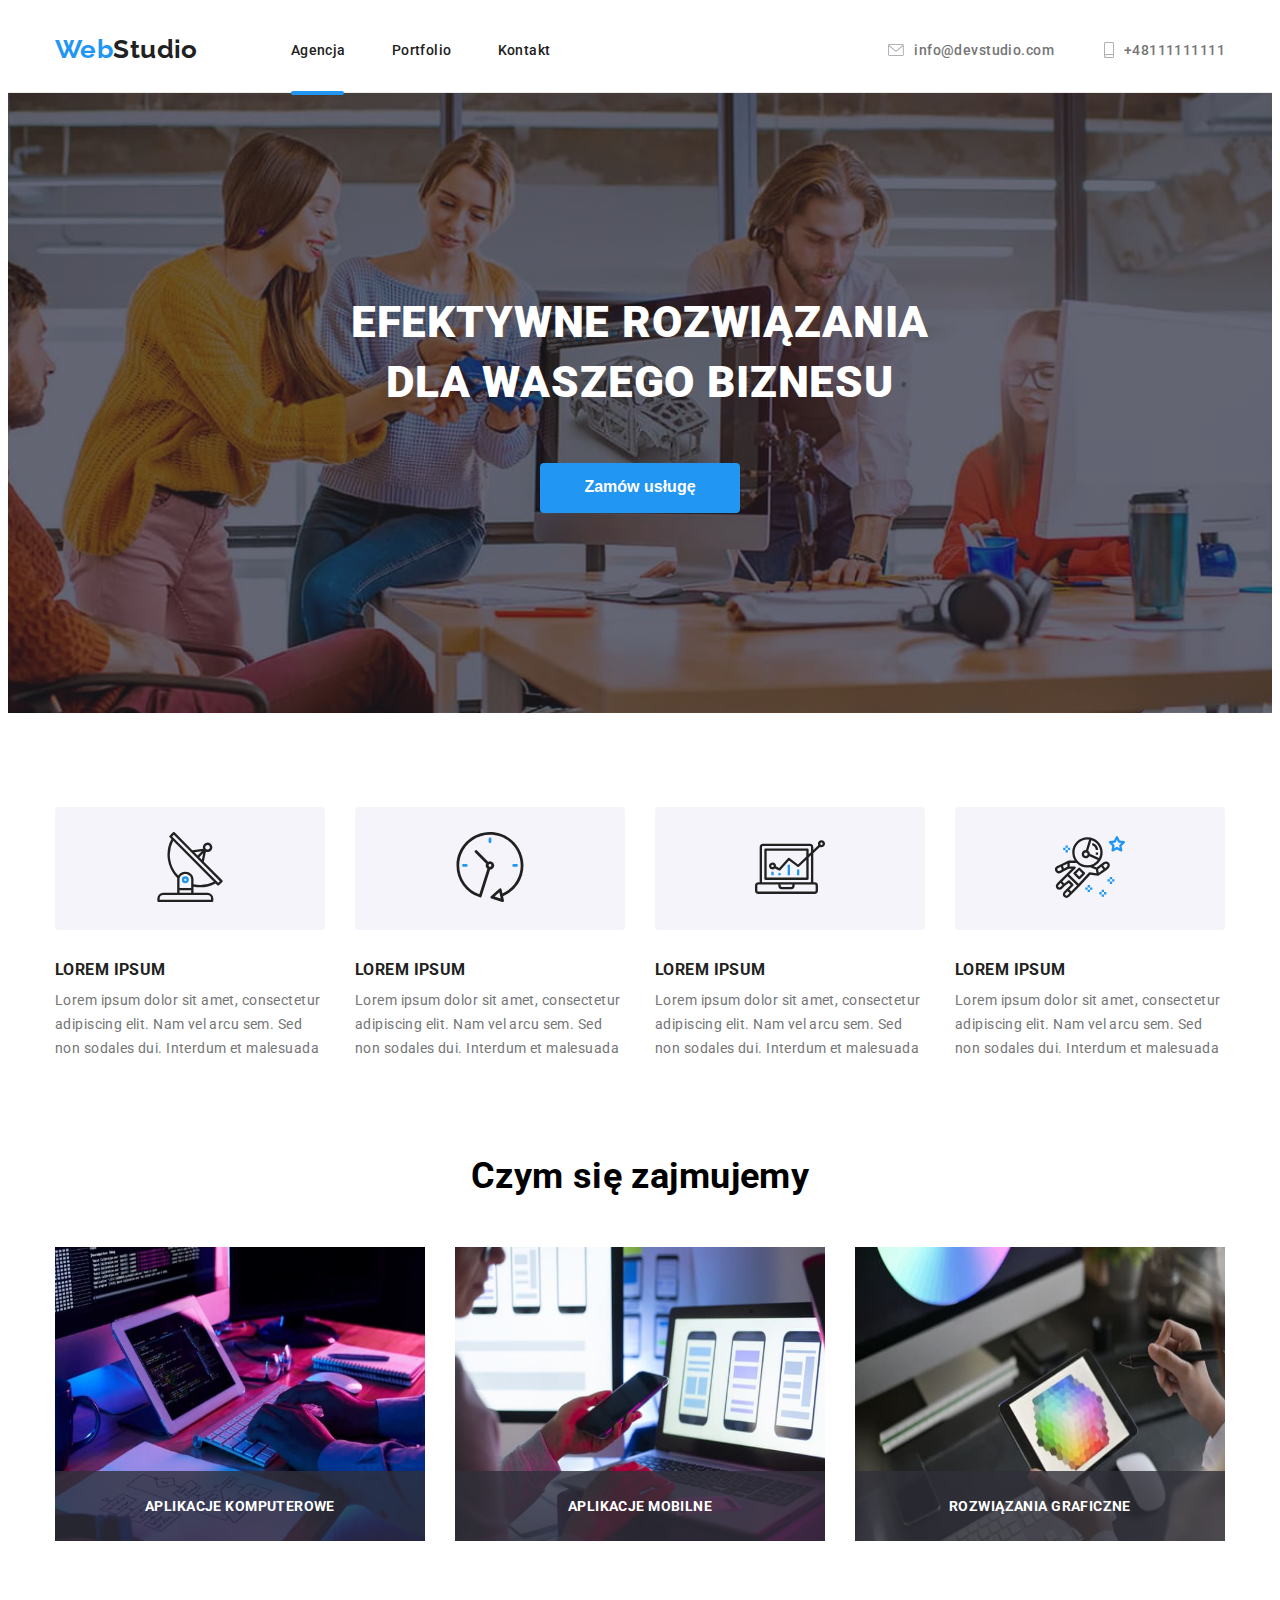
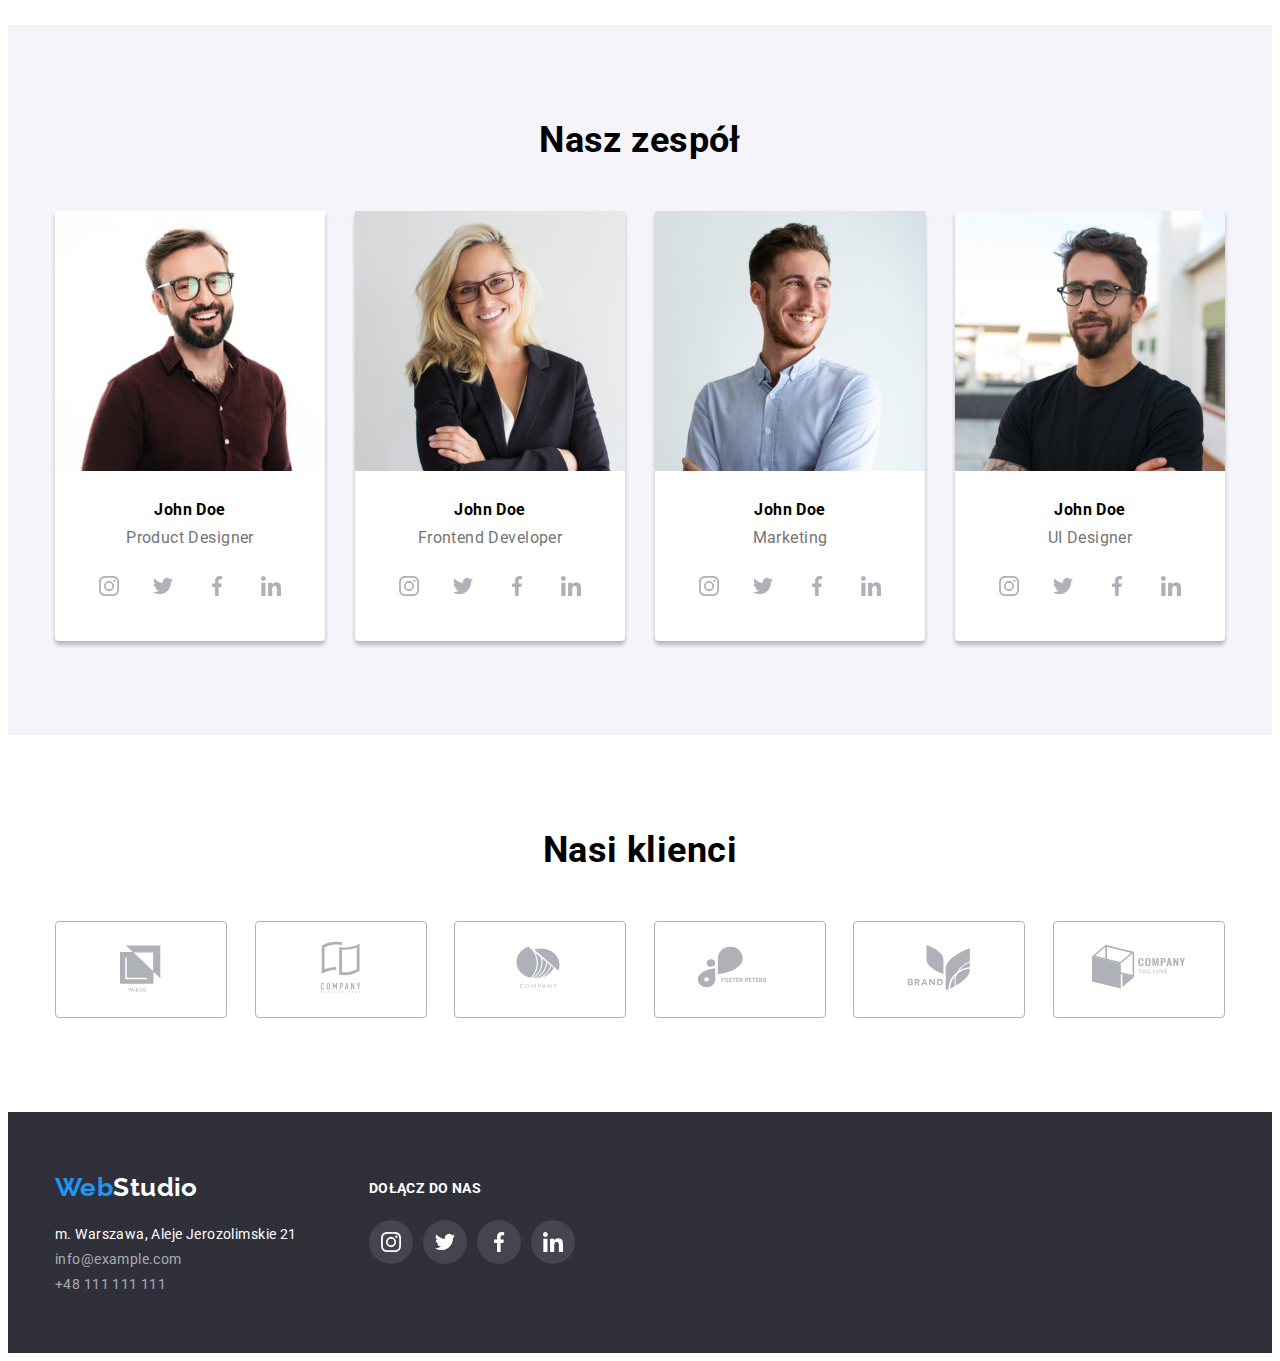
==== commit 0d0d38d7: "." ====
--- a/index.html
+++ b/index.html
@@ -30,7 +30,7 @@
             >
             <ul class="header_menu_list">
               <li class="header_menu_item">
-                <a href="" class="header_menu_link">Agencja</a>
+                <a href="index.html" class="header_menu_link is-activeA is-active">Agencja</a>
               </li>
               <li class="header_menu_item">
                 <a href="portfolio.html" class="header_menu_link">Portfolio</a>
@@ -132,6 +132,7 @@
           <h2 class="what-we-do_tittle">Czym się zajmujemy</h2>
           <ul class="what-we-do_list">
             <li class="what-we-do_card">
+              <p class="what-we-do_label">Aplikacje komputerowe</p>
               <img
                 src="images/pracujacyprogramista(1).jpg"
                 alt="Programista kodujący przy komputerze"
@@ -140,6 +141,7 @@
               />
             </li>
             <li class="what-we-do_card">
+              <p class="what-we-do_label">Aplikacje mobilne</p>
               <img
                 src="images/programistaztelefonem.jpg"
                 alt="Programista trzyma w ręku telefon"
@@ -148,6 +150,7 @@
               />
             </li>
             <li class="what-we-do_card">
+              <p class="what-we-do_label">Rozwiązania graficzne</p>
               <img
                 src="images/programistawybierajacykolor.jpg"
                 alt="programista wybiera kolor z palety kolorow"
--- a/css/styles.css
+++ b/css/styles.css
@@ -47,7 +47,7 @@
 
 .header-container {
   justify-content: space-between;
-  padding: 32px 0;
+  padding: 24px 0;
   align-items: center;
 }
 .header_contact_link {
@@ -90,7 +90,9 @@
   cursor: pointer;
   line-height: 1.17;
 }
-
+.is-active {
+  position: relative;
+}
 .header_menu_link:hover,
 .header_contact_link:hover {
   color: var(--color-one);
@@ -103,6 +105,28 @@
 .header_contact_link:hover > svg {
   fill: var(--color-one);
 }
+
+.is-activeA::after {
+  content: "";
+  background-color: var(--color-one);
+  width: 53px;
+  height: 4px;
+  border-radius: 2px;
+  position: absolute;
+  top: 49px;
+  display: block;
+}
+.is-activeB::after {
+  content: "";
+  background-color: var(--color-one);
+  width: 58px;
+  height: 4px;
+  border-radius: 2px;
+  position: absolute;
+  top: 49px;
+  display: block;
+}
+
 /*section class settings*/
 .section {
   padding: 94px 0;
@@ -183,6 +207,25 @@
 }
 .what-we-do.section {
   padding-bottom: 84px;
+  padding-top: 0;
+}
+.what-we-do_card {
+  position: relative;
+}
+.what-we-do_label {
+  font-weight: 700;
+  line-height: 16px;
+  text-align: center;
+  letter-spacing: 0.03em;
+  text-transform: uppercase;
+  color: var(--color-four);
+  background-color: rgba(47, 48, 58, 0.8);
+  padding-bottom: 27px;
+  padding-top: 27px;
+  position: absolute;
+  bottom: 0;
+  right: 0;
+  left: 0;
 }
 /*our team*/
 .ourteam {
@@ -355,6 +398,9 @@
   border-bottom: 1px solid #eeeeee;
   border-right: 1px solid #eeeeee;
   border-left: 1px solid #eeeeee;
+  background: white;
+  position: relative;
+  overflow: hidden;
 }
 
 .portfolio_tittle {
@@ -373,6 +419,34 @@
   line-height: 1.87;
   margin: 0 24px 20px 24px;
 }
+.portfolio_item {
+  position: relative;
+  overflow: hidden;
+}
+.portfolio_item:hover {
+  box-shadow: 0px 4px 4px rgba(0, 0, 0, 0.25);
+}
+.overlay {
+  min-height: 294px;
+  padding: 49px 24px 49px 45px;
+  transform: translateY(100%);
+  width: 370px;
+  position: absolute;
+  top: 0;
+
+  background-color: rgba(33, 150, 243, 0.9);
+  transition: transform 250ms cubic-bezier(0.4, 0, 0.2, 1);
+}
+.portfolio_overlay_text {
+  color: var(--color-four);
+  font-weight: 400;
+  font-size: 18px;
+  line-height: 1.56;
+}
+.portfolio_item:hover .overlay,
+.overlay:focus {
+  transform: translateY(0);
+}
 
 /*icons*/
 .icon {
